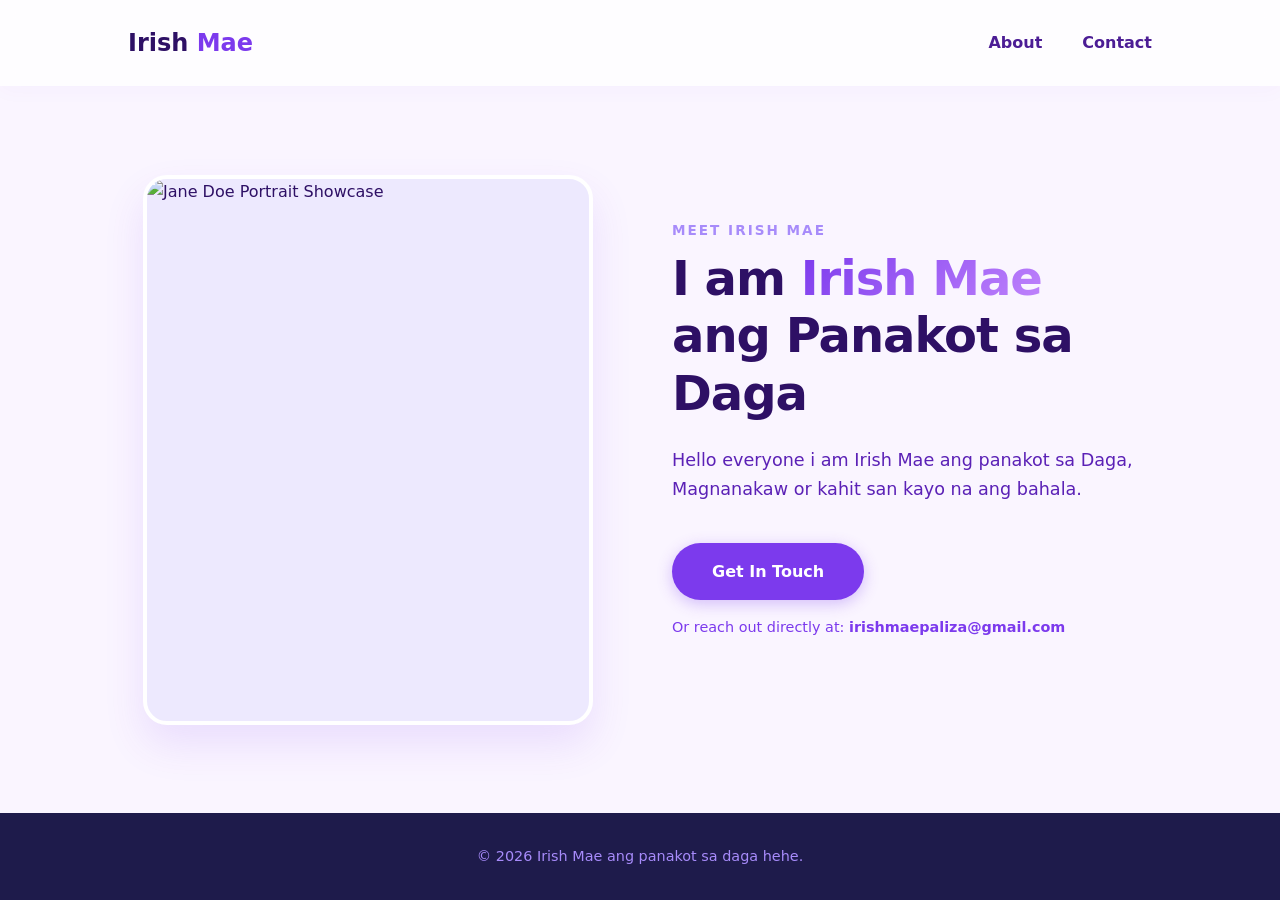
==== index.html @ 7e8870e1 "Rename AA.html to index.html" ====
<!DOCTYPE html>
<html lang="en">
<head>
    <meta charset="UTF-8">
    <meta name="viewport" content="width=device-width, initial-scale=1.0">
    <title>Digital Portfolio</title>
    <link rel="stylesheet" href="AA.css">
    <script src="AA.js" defer></script>
</head>
<body>
    <!-- Navigation Bar -->
    <nav class="navbar">
        <div class="logo">Irish <span class="accent-text">Mae</span></div>
        <button class="menu-toggle" aria-label="Toggle menu">💜</button>
        <ul class="nav-links">
            <li><a href="#about">About</a></li>
            <li><a href="#contact">Contact</a></li>
        </ul>
    </nav>

    <!-- Main Showcase Container -->
    <main class="showcase-container" id="about">
        <!-- Left Side: The Single Picture -->
        <div class="image-wrapper">
            <img src="PANAKOT.jpg" alt="Jane Doe Portrait Showcase" class="showcase-photo">
        </div>

        <!-- Right Side: Your Profile Text -->
        <div class="content-wrapper">
            <span class="subtitle">Meet irish mae</span>
            <h1>I am <span class="gradient-text">Irish Mae</span> ang Panakot sa Daga</h1>
            <p>Hello everyone i am Irish Mae ang panakot sa Daga, Magnanakaw or kahit san kayo na ang bahala.</p>
            
            <!-- Contact Action Links -->
            <div class="action-links" id="contact">
                <a href="irishmaepaliza@gmail.com" class="cta-btn">Get In Touch</a>
                <p class="email-subtext">Or reach out directly at: <strong>irishmaepaliza@gmail.com</strong></p>
            </div>
        </div>
    </main>

    <!-- Footer -->
    <footer>
        <p>&copy; 2026 Irish Mae ang panakot sa daga hehe.</p>
    </footer>
</body>
</html>
---- AA.css ----
/* Base Resets & Typography */
* {
    margin: 0;
    padding: 0;
    box-sizing: border-box;
}
body {
    font-family: system-ui, -apple-system, sans-serif;
    line-height: 1.6;
    color: #2E1065; /* Deep purple text */
    background-color: #FAF5FF; /* Soft lavender background */
    min-height: 100vh;
    display: flex;
    flex-direction: column;
}

/* Color Modifier Utilities */
.accent-text {
    color: #7C3AED;
}
.gradient-text {
    background: linear-gradient(135deg, #7C3AED, #C084FC);
    -webkit-background-clip: text;
    -webkit-text-fill-color: transparent;
}

/* Sticky Navigation Layout */
.navbar {
    display: flex;
    justify-content: space-between;
    align-items: center;
    padding: 1.5rem 10%;
    background: rgba(255, 255, 255, 0.8);
    backdrop-filter: blur(10px);
    box-shadow: 0 4px 20px rgba(124, 58, 237, 0.03);
    position: sticky;
    top: 0;
    z-index: 100;
}
.logo {
    font-size: 1.5rem;
    font-weight: 800;
}
.nav-links {
    display: flex;
    list-style: none;
    gap: 2.5rem;
}
.nav-links a {
    text-decoration: none;
    color: #4C1D95;
    font-weight: 600;
    transition: color 0.3s ease;
}
.nav-links a:hover {
    color: #C084FC;
}
.menu-toggle {
    display: none;
    font-size: 1.5rem;
    background: none;
    border: none;
    cursor: pointer;
}

/* Single Picture Layout Grid */
.showcase-container {
    flex: 1;
    display: grid;
    grid-template-columns: 1fr 1fr; /* Split down the middle */
    gap: 4rem;
    padding: 4rem 10%;
    align-items: center;
    max-width: 1400px;
    margin: 0 auto;
}

/* Left Column: Image Box Configuration */
.image-wrapper {
    width: 100%;
    max-width: 450px; /* Keeps image sized compactly */
    height: 550px; /* Tall, premium vertical appearance */
    justify-self: center;
    border-radius: 24px;
    overflow: hidden;
    box-shadow: 0 20px 40px rgba(124, 58, 237, 0.12);
    border: 4px solid #fff;
    background-color: #EDE9FE;
}
.showcase-photo {
    width: 100%;
    height: 100%;
    object-fit: cover; /* Centers picture perfectly without distortion */
    object-position: center;
    transition: transform 0.5s ease;
}
.image-wrapper:hover .showcase-photo {
    transform: scale(1.03);
}

/* Right Column: Profile Presentation Box */
.content-wrapper {
    display: flex;
    flex-direction: column;
    justify-content: center;
}
.subtitle {
    text-transform: uppercase;
    font-size: 0.85rem;
    font-weight: 700;
    letter-spacing: 2px;
    color: #A78BFA;
    margin-bottom: 0.5rem;
}
.content-wrapper h1 {
    font-size: 3rem;
    font-weight: 800;
    line-height: 1.2;
    margin-bottom: 1.5rem;
    letter-spacing: -1px;
}
.content-wrapper p {
    font-size: 1.1rem;
    color: #5B21B6;
    margin-bottom: 2.5rem;
}

/* Call to Action Controls */
.action-links {
    display: flex;
    flex-direction: column;
    gap: 1rem;
}
.cta-btn {
    display: inline-block;
    align-self: flex-start;
    padding: 1rem 2.5rem;
    background: #7C3AED;
    color: #fff;
    text-decoration: none;
    border-radius: 50px;
    font-weight: 600;
    box-shadow: 0 4px 15px rgba(124, 58, 237, 0.3);
    transition: background 0.2s, transform 0.2s;
}
.cta-btn:hover {
    background: #6D28D9;
    transform: translateY(-2px);
}
.email-subtext {
    font-size: 0.9rem !important;
    color: #7C3AED !important;
}

/* Simple Compact Footer */
footer {
    text-align: center;
    padding: 2rem 10%;
    background: #1E1B4B; /* Midnight dark purple-blue */
    color: #A78BFA;
    font-size: 0.9rem;
}

/* Mobile Breakpoint Tweaks (768px) */
@media (max-width: 768px) {
    .menu-toggle {
        display: block;
    }
    .nav-links {
        display: none;
        flex-direction: column;
        width: 100%;
        position: absolute;
        top: 100%;
        left: 0;
        background: rgba(255, 255, 255, 0.98);
        padding: 2rem 0;
        box-shadow: 0 10px 20px rgba(124, 58, 237, 0.05);
        text-align: center;
        gap: 1.5rem;
    }
    .nav-links.active {
        display: flex;
    }
    .showcase-container {
        grid-template-columns: 1fr; /* Stacks image on top of text */
        gap: 2.5rem;
        padding: 2rem 5%;
        text-align: center;
    }
    .image-wrapper {
        height: 380px; /* Reduced box height for smaller mobile screens */
    }
    .content-wrapper h1 {
        font-size: 2.2rem;
    }
    .cta-btn {
        align-self: center;
    }
}
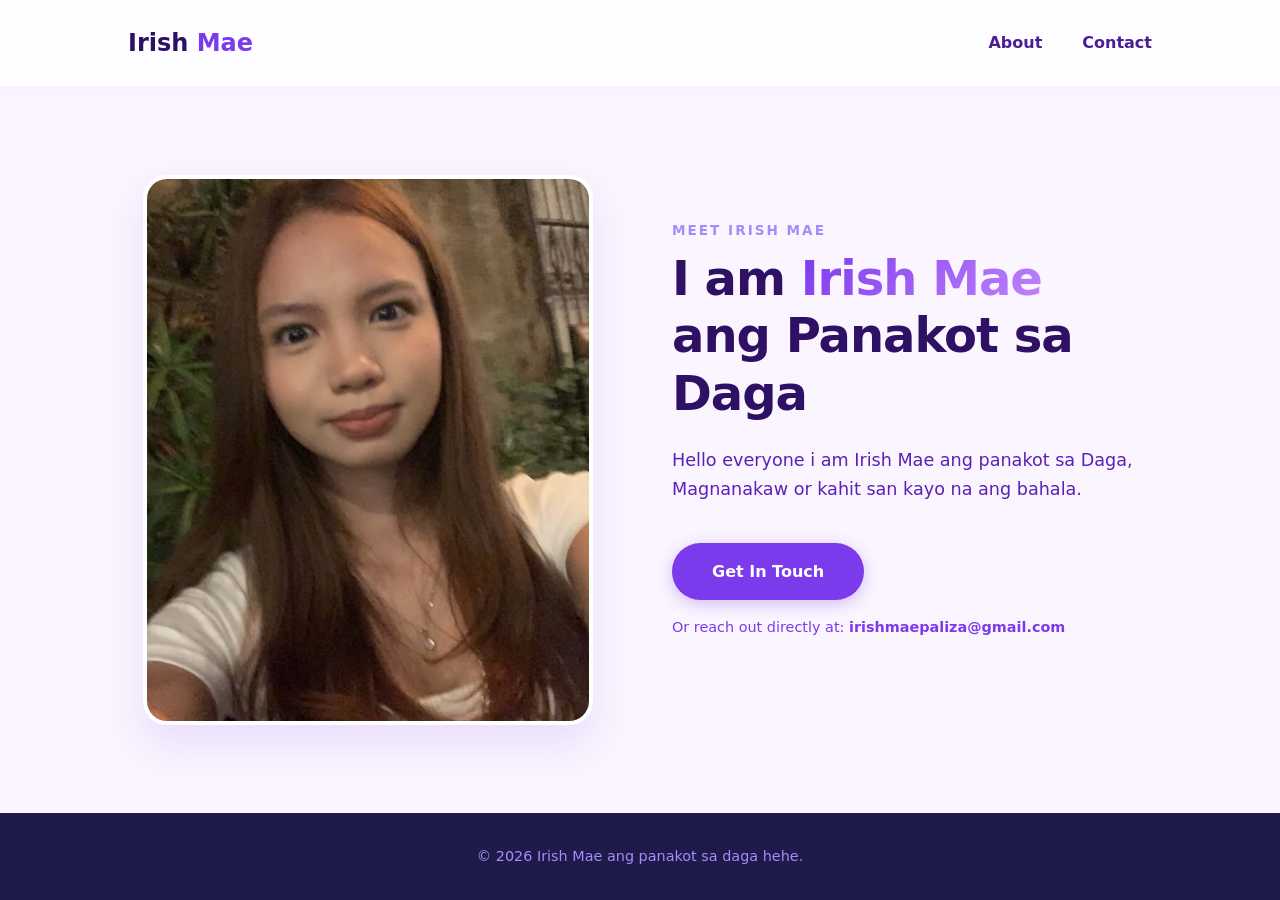
==== commit ed6cf0a6: "Update index.html" ====
--- a/index.html
+++ b/index.html
@@ -33,7 +33,7 @@
             
             <!-- Contact Action Links -->
             <div class="action-links" id="contact">
-                <a href="irishmaepaliza@gmail.com" class="cta-btn">Get In Touch</a>
+                <a href="https://www.instagram.com/ish2roberri_/" class="cta-btn">Get In Touch</a>
                 <p class="email-subtext">Or reach out directly at: <strong>irishmaepaliza@gmail.com</strong></p>
             </div>
         </div>
